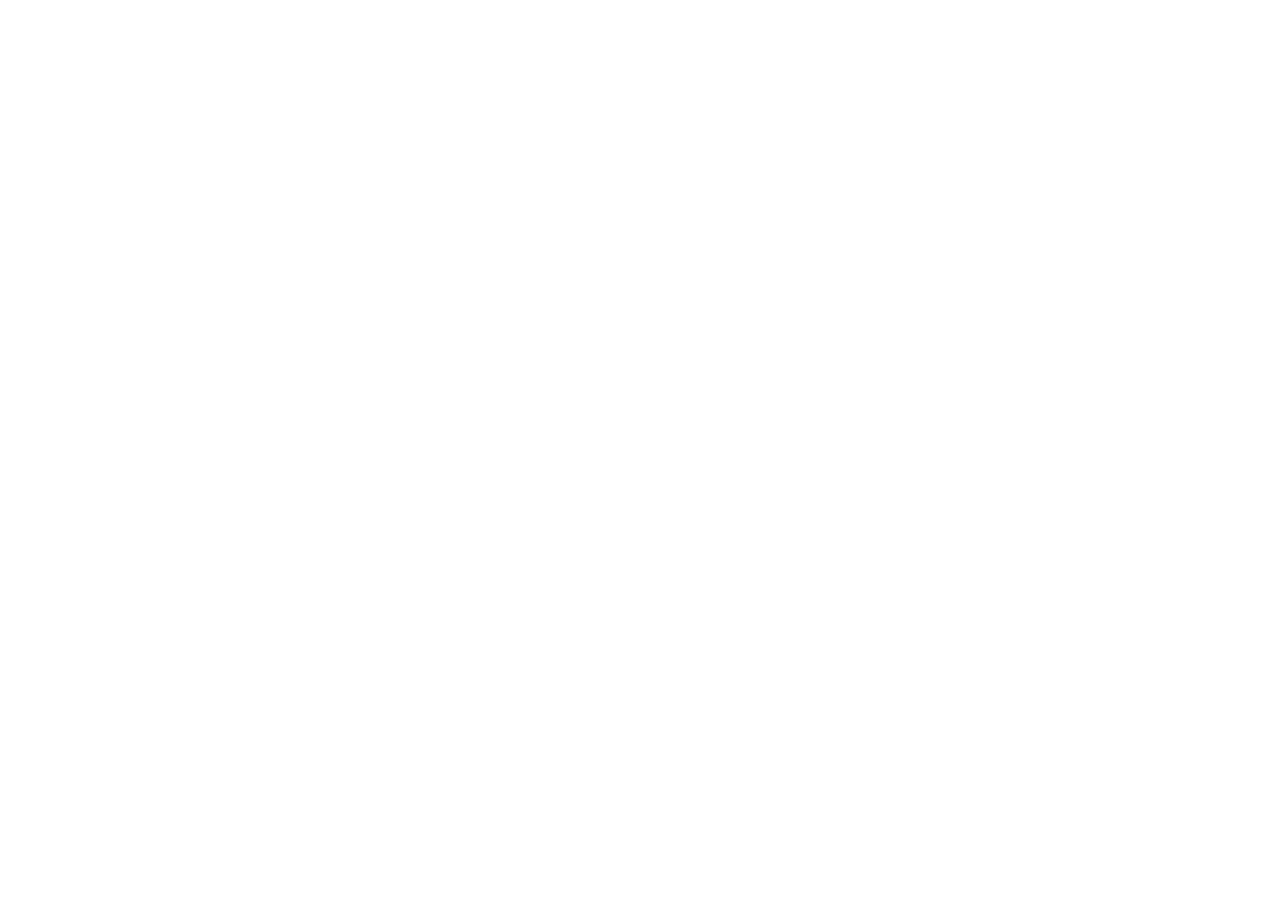
==== order.html @ 4d04b6d3 "refactored structure" ====
<!DOCTYPE html>
<html lang="en">
  <head>
    <meta charset="UTF-8" />
    <meta name="viewport" content="width=device-width, initial-scale=1.0" />
    <link rel="stylesheet" href="./style/order/style.css" />
    <title>Order</title>
  </head>
  <body></body>
</html>
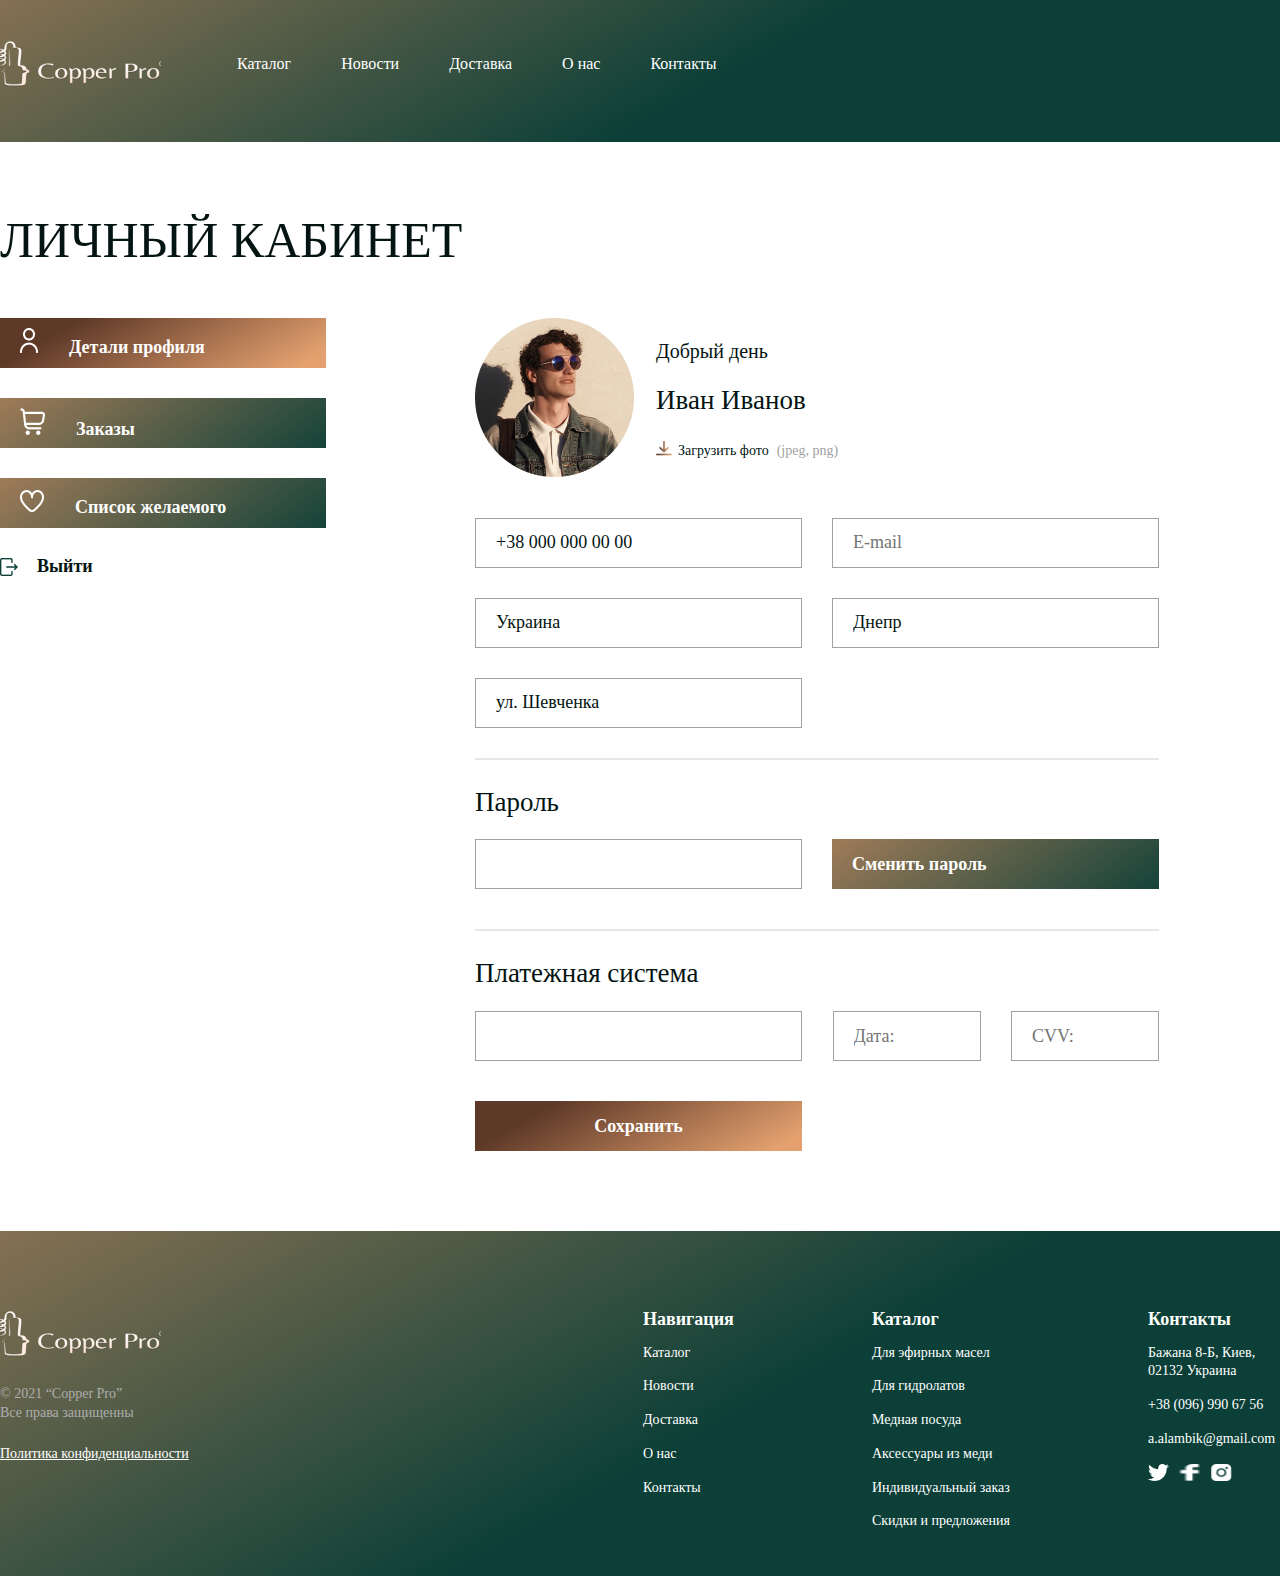
==== commit 6ac5a846: "add project order" ====
--- a/order.html
+++ b/order.html
@@ -3,8 +3,134 @@
   <head>
     <meta charset="UTF-8" />
     <meta name="viewport" content="width=device-width, initial-scale=1.0" />
-    <link rel="stylesheet" href="./style/order/style.css" />
+    <link rel="stylesheet" href="./assets/style/order/style.css" />
     <title>Order</title>
   </head>
-  <body></body>
+  <body>
+    <header>
+      <div class="wrapper-header">
+        <img src="./assets/image/order/image 2.png" alt="logo" />
+        <a href="#">Каталог</a>
+        <a href="#">Новости</a>
+        <a href="#">Доставка</a>
+        <a href="#">О нас</a>
+        <a href="#">Контакты</a>
+      </div>
+      <div class="burger_menu">
+        <img src="./assets/image/order/burger-bar.png" alt="menu" />
+      </div>
+    </header>
+    <main>
+      <h1>Личный кабинет</h1>
+      <div class="main-info">
+        <div class="main-kabinet">
+          <div class="main-wrapper-kabinet">
+            <div class="wrap-kab-1">
+              <img src="./assets/image/order/man.png" alt="man" />
+              <a href="#">Детали профиля</a>
+            </div>
+            <div class="wrap-kab-2">
+              <img src="./assets/image/order/shop.png" alt="shop" />
+              <a href="#">Заказы</a>
+            </div>
+            <div class="wrap-kab-3">
+              <img src="./assets/image/order/heart.png" alt="heart" />
+              <a href="#">Список желаемого</a>
+            </div>
+            <div class="wrap-kab-4">
+              <img src="./assets/image/order/exit.png" alt="exit" />
+              <a href="#">Выйти</a>
+            </div>
+          </div>
+        </div>
+        <div class="main-form">
+          <div class="main-form-ivan">
+            <img src="./assets/image/order/ivan.png" alt="ivan" />
+            <div class="wrapper-ivan">
+              <p>Добрый день</p>
+              <h2>Иван Иванов</h2>
+              <div class="wrapper-ivan-load">
+                <img src="./assets/image/order/load.png" alt="load" />
+                <p>Загрузить фото</p>
+                <span>(jpeg, png)</span>
+              </div>
+            </div>
+          </div>
+          <div class="main-form-input">
+            <div class="wrapper-input-1">
+              <input type="text" value="+38 000 000 00 00" />
+              <input type="email" placeholder="E-mail" />
+            </div>
+            <div class="wrapper-input-2">
+              <input type="text" value="Украина" />
+              <input type="email" value="Днепр" />
+            </div>
+            <div class="wrapper-input-3">
+              <input type="text" value="ул. Шевченка" />
+            </div>
+          </div>
+          <hr />
+          <h4>Пароль</h4>
+          <div class="main-change-pass">
+            <input type="password" />
+            <button>Сменить пароль</button>
+          </div>
+          <hr />
+          <div class="main-info-systemprice">
+            <h4>Платежная система</h4>
+            <div class="main-info-systemprice-input">
+              <input type="text" />
+              <input type="text" placeholder="Дата:" />
+              <input type="password" placeholder="CVV:" />
+            </div>
+          </div>
+          <div class="last-button">
+            <button>Сохранить</button>
+          </div>
+        </div>
+      </div>
+    </main>
+    <footer>
+      <div class="wrapper-footer">
+        <div class="wrap-copperPro">
+          <img src="./assets/image/order/image 2.png" alt="logo" />
+          <div class="wrap-copperpro-text">
+            <p>© 2021 “Copper Pro”</p>
+            <p>Все права защищенны</p>
+          </div>
+          <a href="#">Политика конфиденциальности</a>
+        </div>
+        <div class="wrap-nav">
+          <div class="nav-1">
+            <h5>Навигация</h5>
+            <a href="#">Каталог</a>
+            <a href="#">Новости</a>
+            <a href="#">Доставка</a>
+            <a href="#">О нас</a>
+            <a href="#">Контакты</a>
+          </div>
+          <div class="nav-2">
+            <h5>Каталог</h5>
+            <a href="#">Для эфирных масел</a>
+            <a href="#">Для гидролатов</a>
+            <a href="#">Медная посуда</a>
+            <a href="#">Аксессуары из меди</a>
+            <a href="#">Индивидуальный заказ</a>
+            <a href="#">Скидки и предложения</a>
+          </div>
+          <div class="nav-3">
+            <h5>Контакты</h5>
+            <a href="#">Бажана 8-Б, Киев, 02132 Украина</a>
+            <a href="#">+38 (096) 990 67 56</a>
+            <a href="#">a.alambik@gmail.com</a>
+            <div class="wrap-nav-img">
+              <img src="./assets/image/order/twitter.png" alt="twitter" />
+              <img src="./assets/image/order/facebook.png" alt="facebook" />
+              <img src="./assets/image/order/inst.png" alt="inst" />
+            </div>
+          </div>
+        </div>
+      </div>
+    </footer>
+  </body>
 </html>
--- a/assets/style/order/style.css
+++ b/assets/style/order/style.css
@@ -0,0 +1,520 @@
+@import url("../fonts/Mont/Mont-Light.ttf");
+@import url("../fonts/lighthaus/Lighthaus.ttf");
+@font-face {
+  font-family: "Mont";
+  src: url(../fonts/Mont/Mont-Regular.ttf) format("truetype");
+  font-weight: normal;
+  font-style: normal;
+}
+@font-face {
+  font-family: "Mont";
+  src: url(../fonts/Mont/Mont-Light.ttf) format("truetype");
+  font-weight: 300;
+  font-style: normal;
+}
+@font-face {
+  font-family: "Mont";
+  src: url(../fonts/Mont/Mont-LightItalic.ttf) format("truetype");
+  font-weight: 300;
+  font-style: italic;
+}
+@font-face {
+  font-family: "Mont";
+  font-weight: 600;
+  font-style: normal;
+  src: url(../fonts/Mont/Mont-SemiBold.ttf) format("truetype");
+}
+@font-face {
+  font-family: "Mont";
+  font-weight: 800;
+  font-style: normal;
+  src: url(../fonts/Mont/Mont-Heavy.ttf) format("truetype");
+}
+@font-face {
+  font-family: "Mont";
+  font-weight: bold;
+  font-style: normal;
+  src: url(../fonts/Mont/Mont-Bold.ttf) format("truetype");
+}
+@font-face {
+  font-family: "Lighthaus";
+  font-weight: normal;
+  font-style: normal;
+  src: url(../fonts/lighthaus/Lighthaus.ttf) format("truetype");
+}
+header {
+  font-family: "Mont";
+  background: linear-gradient(-29.17deg, rgb(11, 63, 55) 43.388%, rgb(203, 141, 98) 132.439%);
+  min-height: 142px;
+  padding-top: 41px;
+  margin-bottom: 72px;
+}
+header .wrapper-header {
+  display: flex;
+  align-items: center;
+  flex-wrap: wrap;
+  margin: 0 auto;
+  max-width: 1404px;
+}
+@media (max-width: 781px) {
+  header .wrapper-header {
+    display: block;
+    flex-wrap: wrap;
+    text-align: center;
+  }
+  header .wrapper-header img {
+    display: block;
+    margin-bottom: 20px;
+  }
+}
+@media (max-width: 435px) {
+  header .wrapper-header {
+    display: flex;
+    flex-wrap: nowrap;
+  }
+}
+header .wrapper-header img {
+  padding-right: 76px;
+}
+header .wrapper-header a {
+  padding-right: 50px;
+  color: white;
+  font-size: 16px;
+  font-weight: 400;
+  line-height: 96.4%;
+  text-decoration: none;
+}
+@media (max-width: 560px) {
+  header .wrapper-header a {
+    padding-right: 25px;
+  }
+}
+@media (max-width: 435px) {
+  header .wrapper-header a {
+    display: none;
+  }
+}
+header .burger_menu {
+  display: none;
+}
+header .burger_menu img {
+  width: 50px;
+  height: 50px;
+}
+@media (max-width: 435px) {
+  header .burger_menu {
+    display: block;
+    display: flex;
+    flex-wrap: nowrap;
+    justify-content: flex-start;
+  }
+}
+
+main {
+  margin-bottom: 80px;
+}
+main h1 {
+  color: rgb(3, 20, 18);
+  font-family: "Lighthaus";
+  font-size: 50px;
+  font-weight: 400;
+  line-height: 105.9%;
+  max-width: 1404px;
+  margin: 0px auto 51px;
+  text-transform: uppercase;
+}
+@media (max-width: 1173px) {
+  main h1 {
+    text-align: center;
+  }
+}
+main .main-info {
+  display: flex;
+  max-width: 1404px;
+  margin: 0 auto;
+  flex-wrap: wrap;
+}
+@media (max-width: 1173px) {
+  main .main-info {
+    justify-content: space-between;
+  }
+}
+@media (max-width: 1024px) {
+  main .main-info {
+    justify-content: center;
+  }
+}
+main .main-info .main-kabinet {
+  padding-right: 149px;
+}
+@media (max-width: 1173px) {
+  main .main-info .main-kabinet {
+    padding-right: 0px;
+  }
+}
+@media (max-width: 1024px) {
+  main .main-info .main-kabinet {
+    margin-bottom: 50px;
+  }
+}
+main .main-info .main-kabinet .main-wrapper-kabinet {
+  display: flex;
+  flex-direction: column;
+}
+main .main-info .main-kabinet .main-wrapper-kabinet a {
+  color: white;
+  font-family: "Mont";
+  font-size: 18px;
+  font-weight: 700;
+  line-height: 96.4%;
+  padding-left: 27px;
+  text-decoration: none;
+}
+main .main-info .main-kabinet .main-wrapper-kabinet .wrap-kab-1,
+main .main-info .main-kabinet .main-wrapper-kabinet .wrap-kab-2,
+main .main-info .main-kabinet .main-wrapper-kabinet .wrap-kab-3 {
+  width: 326px;
+  height: 50px;
+  margin-bottom: 30px;
+  padding: 10px 0px 0px 20px;
+}
+@media (max-width: 1024px) {
+  main .main-info .main-kabinet .main-wrapper-kabinet .wrap-kab-1,
+  main .main-info .main-kabinet .main-wrapper-kabinet .wrap-kab-2,
+  main .main-info .main-kabinet .main-wrapper-kabinet .wrap-kab-3 {
+    width: 626px;
+  }
+}
+@media (max-width: 646px) {
+  main .main-info .main-kabinet .main-wrapper-kabinet .wrap-kab-1,
+  main .main-info .main-kabinet .main-wrapper-kabinet .wrap-kab-2,
+  main .main-info .main-kabinet .main-wrapper-kabinet .wrap-kab-3 {
+    width: 426px;
+  }
+}
+@media (max-width: 445px) {
+  main .main-info .main-kabinet .main-wrapper-kabinet .wrap-kab-1,
+  main .main-info .main-kabinet .main-wrapper-kabinet .wrap-kab-2,
+  main .main-info .main-kabinet .main-wrapper-kabinet .wrap-kab-3 {
+    width: 326px;
+  }
+}
+main .main-info .main-kabinet .main-wrapper-kabinet .wrap-kab-1 {
+  background: linear-gradient(150.16deg, rgb(94, 57, 40) 19.968%, rgb(228, 161, 111) 92.914%);
+}
+main .main-info .main-kabinet .main-wrapper-kabinet .wrap-kab-2,
+main .main-info .main-kabinet .main-wrapper-kabinet .wrap-kab-3 {
+  background: linear-gradient(-36.49deg, rgb(11, 63, 55) -6.658%, rgb(203, 141, 98) 131.874%);
+}
+main .main-info .main-kabinet .main-wrapper-kabinet .wrap-kab-4 {
+  display: flex;
+}
+main .main-info .main-kabinet .main-wrapper-kabinet .wrap-kab-4 a {
+  padding-left: 19px;
+  color: rgb(3, 20, 18);
+  font-family: "Mont";
+  font-size: 18px;
+  font-weight: 700;
+  line-height: 96.4%;
+  text-align: center;
+  text-decoration: none;
+}
+main .main-info .main-form {
+  max-width: 684px;
+}
+main .main-info .main-form .main-form-ivan {
+  display: flex;
+  margin-bottom: 41px;
+}
+main .main-info .main-form .main-form-ivan .wrapper-ivan {
+  padding: 24px 0px 0px 22px;
+}
+main .main-info .main-form .main-form-ivan .wrapper-ivan p {
+  color: rgb(3, 20, 18);
+  font-family: "Mont";
+  font-size: 20px;
+  font-weight: 400;
+  line-height: 96.4%;
+  margin-bottom: 27px;
+}
+main .main-info .main-form .main-form-ivan .wrapper-ivan h2 {
+  color: rgb(3, 20, 18);
+  font-family: "Mont";
+  font-size: 27px;
+  font-weight: 400;
+  line-height: 96.4%;
+  margin-bottom: 27px;
+}
+main .main-info .main-form .main-form-ivan .wrapper-ivan .wrapper-ivan-load {
+  display: flex;
+}
+main .main-info .main-form .main-form-ivan .wrapper-ivan .wrapper-ivan-load img {
+  width: 16px;
+  height: 15px;
+}
+main .main-info .main-form .main-form-ivan .wrapper-ivan .wrapper-ivan-load p {
+  padding-top: 3px;
+  padding-left: 6px;
+  margin-bottom: 0px;
+  color: rgb(3, 20, 18);
+  font-family: "Mont";
+  font-size: 14px;
+  font-weight: 400;
+  line-height: 96.4%;
+}
+main .main-info .main-form .main-form-ivan .wrapper-ivan .wrapper-ivan-load span {
+  padding-left: 8px;
+  padding-top: 3px;
+  color: rgb(161, 161, 161);
+  font-family: "Mont";
+  font-size: 14px;
+  font-weight: 400;
+  line-height: 96.4%;
+}
+main .main-info .main-form .main-form-input {
+  display: grid;
+  gap: 30px;
+  max-width: 684px;
+  margin-bottom: 30px;
+}
+main .main-info .main-form .main-form-input input {
+  width: 327px;
+  height: 50px;
+  padding-left: 20px;
+  color: rgb(3, 20, 18);
+  font-family: "Mont";
+  font-size: 18px;
+  font-weight: 400;
+  line-height: 96.4%;
+  border: 1px solid rgb(161, 161, 161);
+}
+main .main-info .main-form .main-form-input .wrapper-input-1,
+main .main-info .main-form .main-form-input .wrapper-input-2,
+main .main-info .main-form .main-form-input .wrapper-input-3 {
+  display: grid;
+  grid-template-columns: 1fr 1fr;
+  gap: 30px;
+}
+@media (max-width: 698px) {
+  main .main-info .main-form .main-form-input .wrapper-input-1,
+  main .main-info .main-form .main-form-input .wrapper-input-2,
+  main .main-info .main-form .main-form-input .wrapper-input-3 {
+    grid-template-columns: 1fr;
+    grid-template-rows: repeat(2, 1fr);
+    place-items: center;
+  }
+}
+main .main-info .main-form hr {
+  border: 1px solid rgb(230, 232, 231);
+  margin-bottom: 30px;
+}
+main .main-info .main-form h4 {
+  color: rgb(3, 20, 18);
+  font-family: "Mont";
+  font-size: 27px;
+  font-weight: 400;
+  line-height: 96.4%;
+  margin-bottom: 24px;
+}
+@media (max-width: 668px) {
+  main .main-info .main-form h4 {
+    text-align: center;
+  }
+}
+main .main-info .main-form .main-change-pass {
+  margin-bottom: 40px;
+  display: flex;
+  flex-wrap: wrap;
+  justify-content: space-between;
+}
+@media (max-width: 668px) {
+  main .main-info .main-form .main-change-pass {
+    justify-content: center;
+  }
+  main .main-info .main-form .main-change-pass input {
+    margin-bottom: 20px;
+  }
+}
+main .main-info .main-form .main-change-pass input {
+  width: 327px;
+  height: 50px;
+  padding-left: 20px;
+  color: rgb(3, 20, 18);
+  font-family: "Mont";
+  font-size: 18px;
+  font-weight: 400;
+  line-height: 96.4%;
+  border: 1px solid rgb(161, 161, 161);
+}
+main .main-info .main-form .main-change-pass button {
+  width: 327px;
+  height: 50px;
+  background: linear-gradient(-36.49deg, rgb(11, 63, 55) -6.658%, rgb(203, 141, 98) 131.874%);
+  border: none;
+  text-align: left;
+  padding-left: 20px;
+  color: rgb(255, 255, 255);
+  font-family: "Mont";
+  font-size: 18px;
+  font-weight: 700;
+  line-height: 96.4%;
+}
+main .main-info .main-form .main-info-systemprice {
+  margin-bottom: 40px;
+}
+main .main-info .main-form .main-info-systemprice .main-info-systemprice-input {
+  display: flex;
+  justify-content: space-between;
+}
+@media (max-width: 637px) {
+  main .main-info .main-form .main-info-systemprice .main-info-systemprice-input {
+    flex-wrap: wrap;
+    flex-direction: column;
+    align-items: center;
+  }
+  main .main-info .main-form .main-info-systemprice .main-info-systemprice-input input {
+    margin-bottom: 20px;
+  }
+}
+main .main-info .main-form .main-info-systemprice .main-info-systemprice-input :first-child {
+  width: 327px;
+  height: 50px;
+  padding-left: 20px;
+  color: rgb(3, 20, 18);
+  font-family: "Mont";
+  font-size: 18px;
+  font-weight: 400;
+  line-height: 96.4%;
+}
+main .main-info .main-form .main-info-systemprice .main-info-systemprice-input input {
+  width: 148px;
+  height: 50px;
+  padding-left: 20px;
+  color: rgb(3, 20, 18);
+  font-family: "Mont";
+  font-size: 18px;
+  font-weight: 400;
+  line-height: 96.4%;
+  border: 1px solid rgb(161, 161, 161);
+}
+@media (max-width: 637px) {
+  main .main-info .main-form .last-button {
+    display: flex;
+    justify-content: center;
+  }
+}
+main .main-info .main-form .last-button button {
+  background: linear-gradient(150.16deg, rgb(94, 57, 40) 19.968%, rgb(228, 161, 111) 92.914%);
+  width: 327px;
+  height: 50px;
+  color: white;
+  font-family: "Mont";
+  font-size: 18px;
+  font-weight: 700;
+  line-height: 96.4%;
+  border: none;
+}
+
+footer {
+  background: linear-gradient(-29.17deg, rgb(11, 63, 55) 43.388%, rgb(203, 141, 98) 132.439%);
+}
+footer .wrapper-footer {
+  padding-top: 80px;
+  max-width: 1404px;
+  margin: 0 auto;
+  display: flex;
+  justify-content: space-between;
+  padding-bottom: 30px;
+}
+@media (max-width: 497px) {
+  footer .wrapper-footer {
+    flex-wrap: wrap;
+  }
+}
+@media (max-width: 497px) {
+  footer .wrap-copperPro {
+    margin-bottom: 30px;
+  }
+}
+footer .wrap-copperPro img {
+  margin-bottom: 24px;
+}
+footer .wrap-copperPro .wrap-copperpro-text {
+  margin-bottom: 21px;
+}
+footer .wrap-copperPro .wrap-copperpro-text p {
+  color: rgb(173, 173, 173);
+  font-family: "Mont";
+  font-size: 14px;
+  font-weight: 300;
+  line-height: 134.4%;
+}
+footer .wrap-copperPro a {
+  color: white;
+  font-family: "Mont";
+  font-size: 14px;
+  font-weight: 300;
+  line-height: 134.4%;
+}
+footer .wrap-nav {
+  display: flex;
+  max-width: 637px;
+  justify-content: space-between;
+  flex-grow: 1;
+}
+footer .wrap-nav .nav-1,
+footer .wrap-nav .nav-2,
+footer .wrap-nav .nav-3 {
+  display: flex;
+  flex-direction: column;
+}
+footer .wrap-nav .nav-1 h5,
+footer .wrap-nav .nav-2 h5,
+footer .wrap-nav .nav-3 h5 {
+  color: white;
+  font-family: "Mont";
+  font-size: 18px;
+  font-weight: 700;
+  line-height: 96.4%;
+  margin-bottom: 15px;
+}
+@media (max-width: 497px) {
+  footer .wrap-nav .nav-1 h5,
+  footer .wrap-nav .nav-2 h5,
+  footer .wrap-nav .nav-3 h5 {
+    padding-right: 20px;
+  }
+}
+footer .wrap-nav .nav-1 a,
+footer .wrap-nav .nav-2 a,
+footer .wrap-nav .nav-3 a {
+  color: white;
+  font-family: "Mont";
+  font-size: 14px;
+  font-weight: 300;
+  line-height: 134.4%;
+  text-decoration: none;
+  margin-bottom: 15px;
+}
+footer .wrap-nav .nav-1 .wrap-nav-img,
+footer .wrap-nav .nav-2 .wrap-nav-img,
+footer .wrap-nav .nav-3 .wrap-nav-img {
+  display: flex;
+  max-width: 84px;
+  justify-content: space-between;
+}
+footer .wrap-nav .nav-1 img,
+footer .wrap-nav .nav-2 img,
+footer .wrap-nav .nav-3 img {
+  width: 21px;
+  height: 17px;
+}
+footer .wrap-nav .nav-3 a {
+  max-width: 132px;
+}
+
+* {
+  margin: 0;
+  padding: 0;
+  box-sizing: border-box;
+}/*# sourceMappingURL=style.css.map */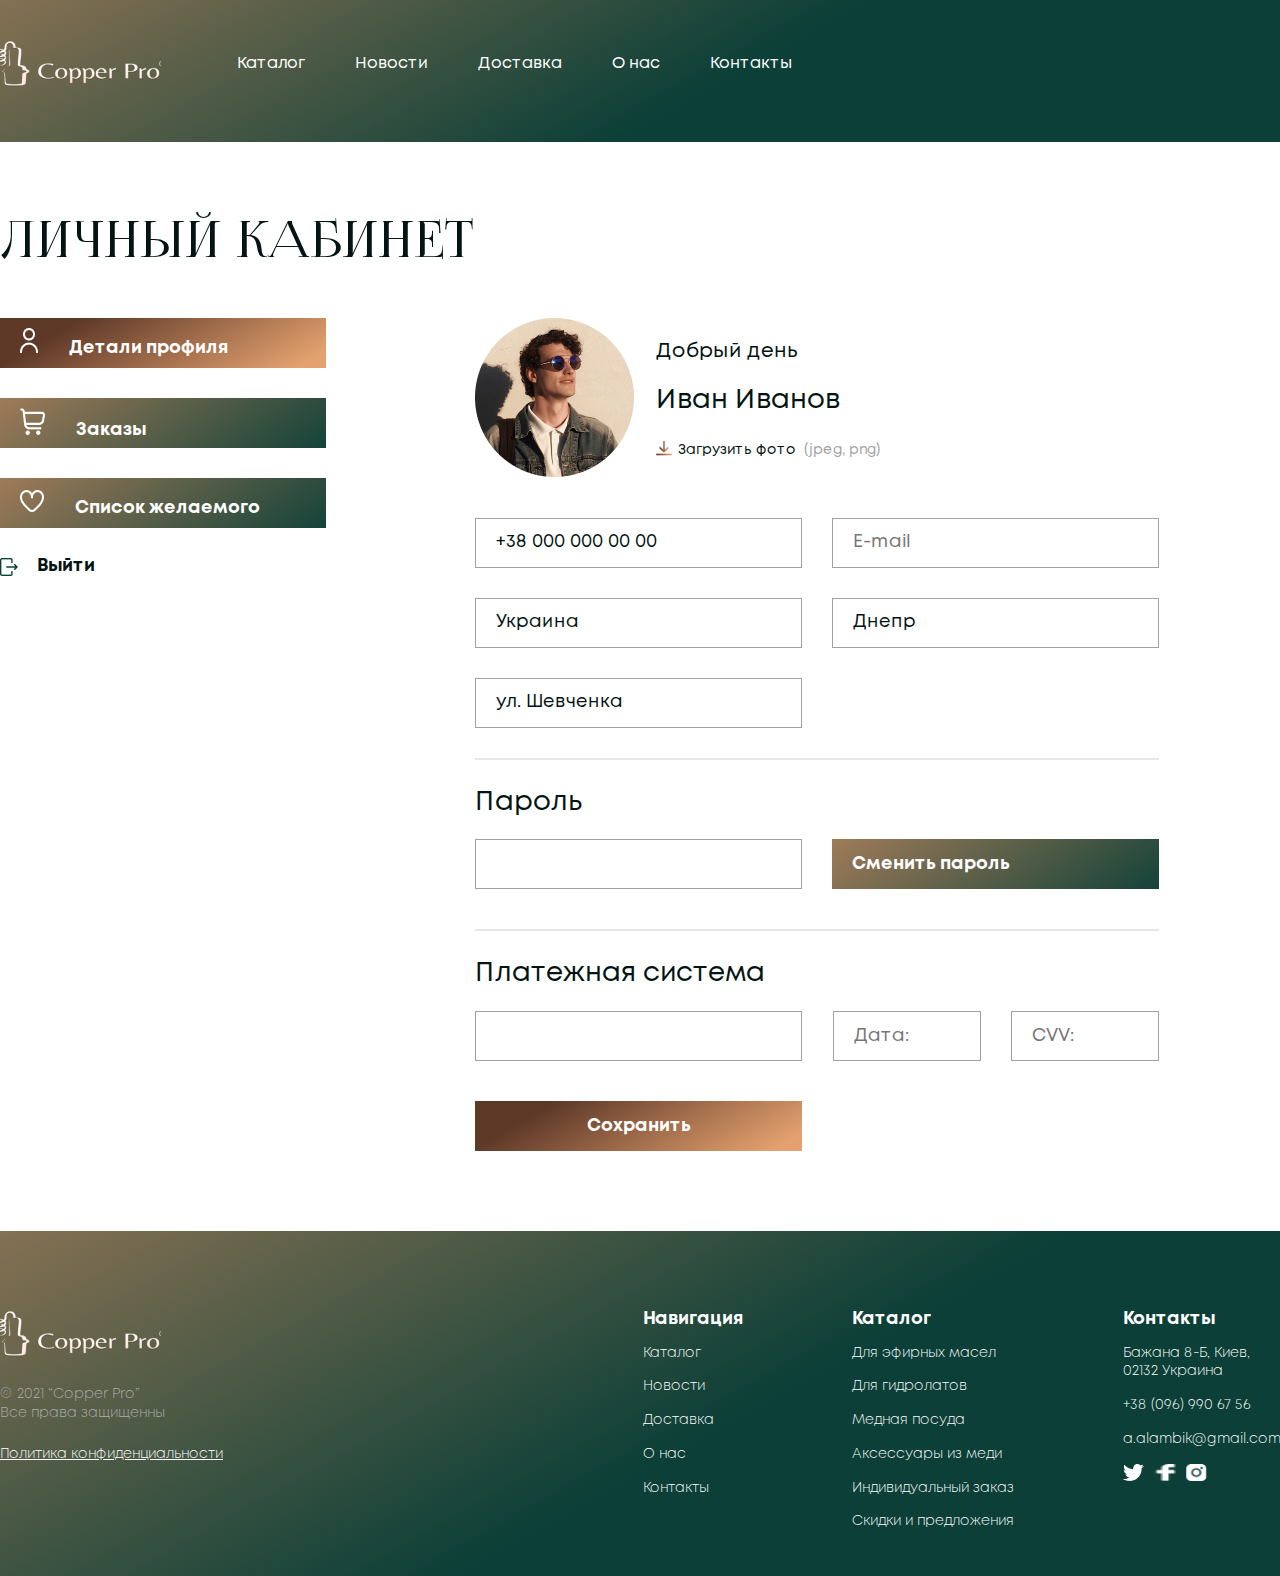
==== commit 84ec2155: "add burger_menu" ====
--- a/order.html
+++ b/order.html
@@ -17,7 +17,7 @@
         <a href="#">Контакты</a>
       </div>
       <div class="burger_menu">
-        <img src="./assets/image/order/burger-bar.png" alt="menu" />
+        <img src="./assets/image/order/menu.png" alt="menu" />
       </div>
     </header>
     <main>
--- a/assets/style/order/style.css
+++ b/assets/style/order/style.css
@@ -2,19 +2,19 @@
 @import url("../fonts/lighthaus/Lighthaus.ttf");
 @font-face {
   font-family: "Mont";
-  src: url(../fonts/Mont/Mont-Regular.ttf) format("truetype");
+  src: url(../../fonts/Mont/Mont-Regular.ttf) format("truetype");
   font-weight: normal;
   font-style: normal;
 }
 @font-face {
   font-family: "Mont";
-  src: url(../fonts/Mont/Mont-Light.ttf) format("truetype");
+  src: url(../../fonts/Mont/Mont-Light.ttf) format("truetype");
   font-weight: 300;
   font-style: normal;
 }
 @font-face {
   font-family: "Mont";
-  src: url(../fonts/Mont/Mont-LightItalic.ttf) format("truetype");
+  src: url(../../fonts/Mont/Mont-LightItalic.ttf) format("truetype");
   font-weight: 300;
   font-style: italic;
 }
@@ -22,25 +22,25 @@
   font-family: "Mont";
   font-weight: 600;
   font-style: normal;
-  src: url(../fonts/Mont/Mont-SemiBold.ttf) format("truetype");
+  src: url(../../fonts/Mont/Mont-SemiBold.ttf) format("truetype");
 }
 @font-face {
   font-family: "Mont";
   font-weight: 800;
   font-style: normal;
-  src: url(../fonts/Mont/Mont-Heavy.ttf) format("truetype");
+  src: url(../../fonts/Mont/Mont-Heavy.ttf) format("truetype");
 }
 @font-face {
   font-family: "Mont";
   font-weight: bold;
   font-style: normal;
-  src: url(../fonts/Mont/Mont-Bold.ttf) format("truetype");
+  src: url(../../fonts/Mont/Mont-Bold.ttf) format("truetype");
 }
 @font-face {
   font-family: "Lighthaus";
-  font-weight: normal;
+  font-weight: 400;
   font-style: normal;
-  src: url(../fonts/lighthaus/Lighthaus.ttf) format("truetype");
+  src: url(../../fonts/lighthaus/Lighthaus.ttf) format("truetype");
 }
 header {
   font-family: "Mont";
@@ -48,6 +48,12 @@
   min-height: 142px;
   padding-top: 41px;
   margin-bottom: 72px;
+}
+@media (max-width: 435px) {
+  header {
+    display: flex;
+    flex-wrap: nowrap;
+  }
 }
 header .wrapper-header {
   display: flex;
@@ -67,12 +73,6 @@
     margin-bottom: 20px;
   }
 }
-@media (max-width: 435px) {
-  header .wrapper-header {
-    display: flex;
-    flex-wrap: nowrap;
-  }
-}
 header .wrapper-header img {
   padding-right: 76px;
 }
@@ -99,7 +99,7 @@
 }
 header .burger_menu img {
   width: 50px;
-  height: 50px;
+  height: 40px;
 }
 @media (max-width: 435px) {
   header .burger_menu {
@@ -418,6 +418,11 @@
 footer {
   background: linear-gradient(-29.17deg, rgb(11, 63, 55) 43.388%, rgb(203, 141, 98) 132.439%);
 }
+@media (max-width: 555px) {
+  footer {
+    padding-left: 20px;
+  }
+}
 footer .wrapper-footer {
   padding-top: 80px;
   max-width: 1404px;
@@ -426,12 +431,12 @@
   justify-content: space-between;
   padding-bottom: 30px;
 }
-@media (max-width: 497px) {
+@media (max-width: 555px) {
   footer .wrapper-footer {
     flex-wrap: wrap;
   }
 }
-@media (max-width: 497px) {
+@media (max-width: 555px) {
   footer .wrap-copperPro {
     margin-bottom: 30px;
   }
@@ -461,6 +466,11 @@
   max-width: 637px;
   justify-content: space-between;
   flex-grow: 1;
+}
+@media (max-width: 434px) {
+  footer .wrap-nav {
+    flex-wrap: wrap;
+  }
 }
 footer .wrap-nav .nav-1,
 footer .wrap-nav .nav-2,
@@ -510,7 +520,7 @@
   height: 17px;
 }
 footer .wrap-nav .nav-3 a {
-  max-width: 132px;
+  max-width: 157px;
 }
 
 * {
